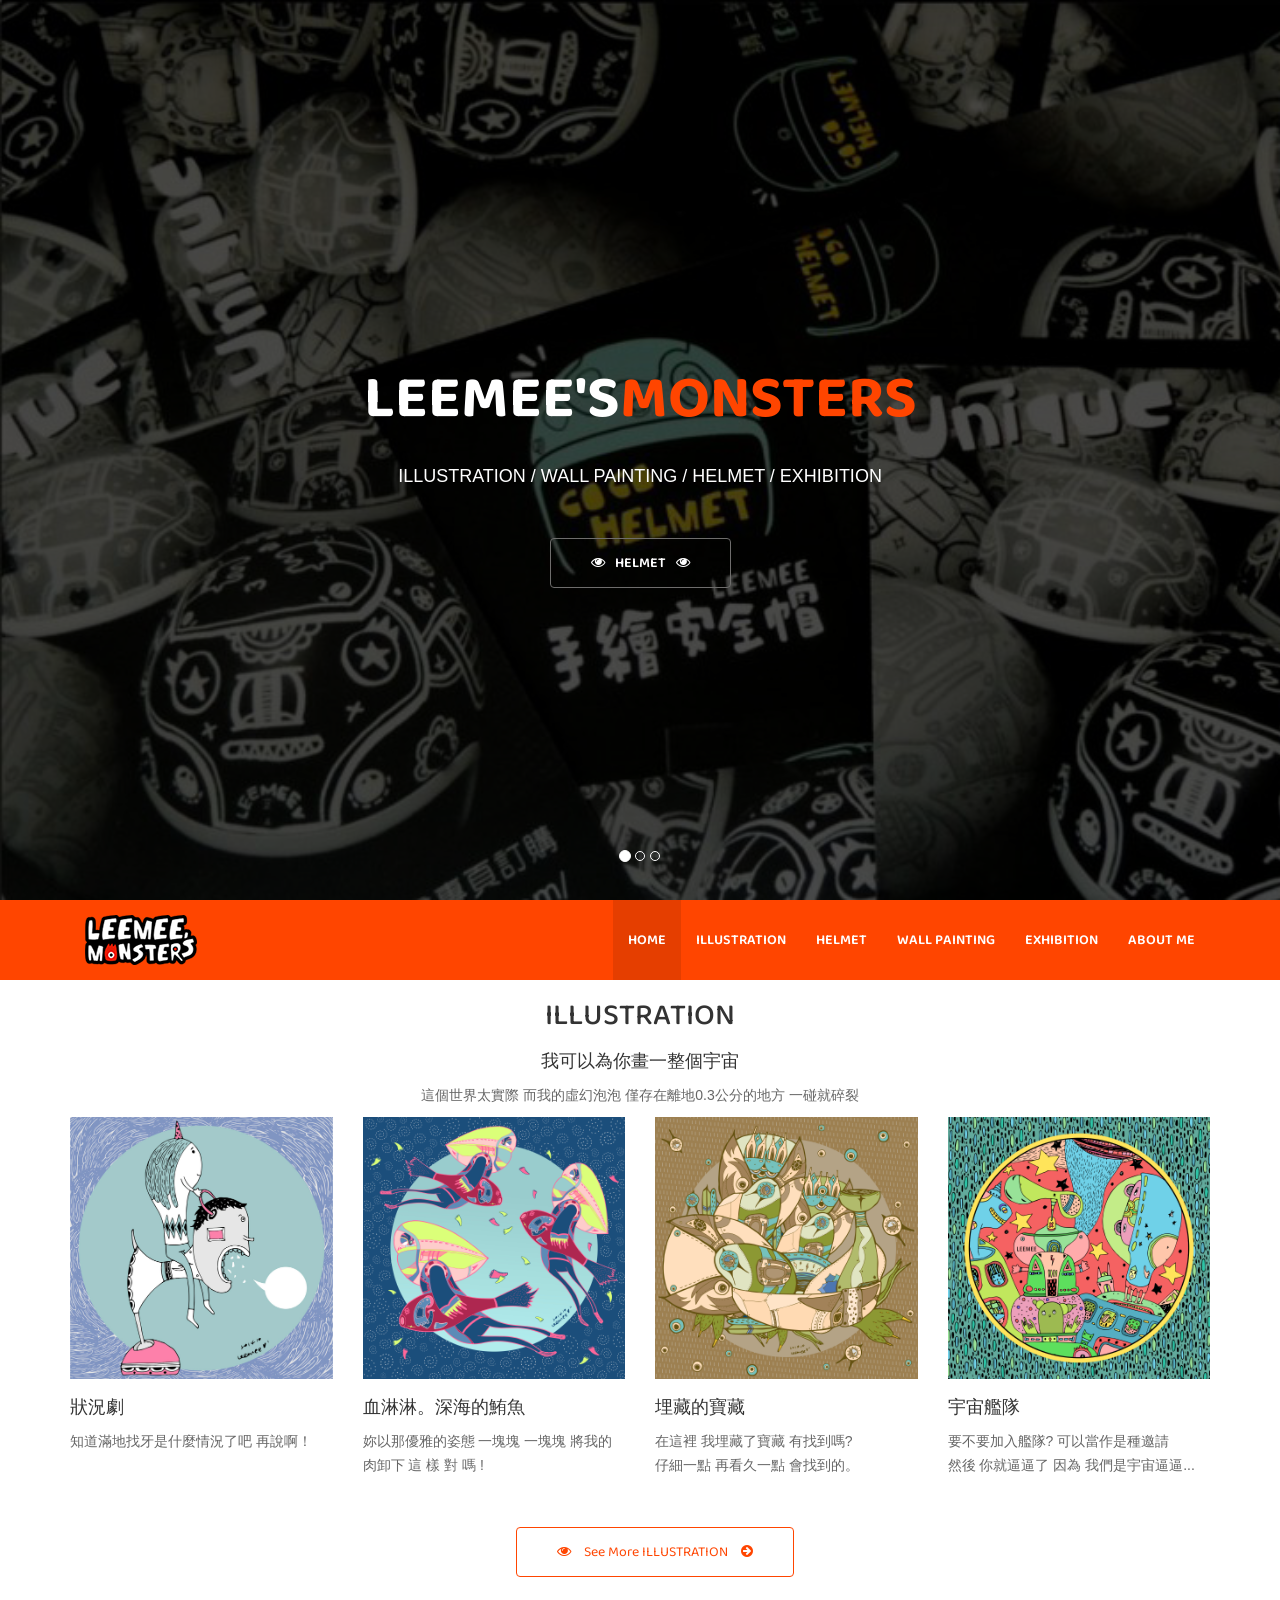
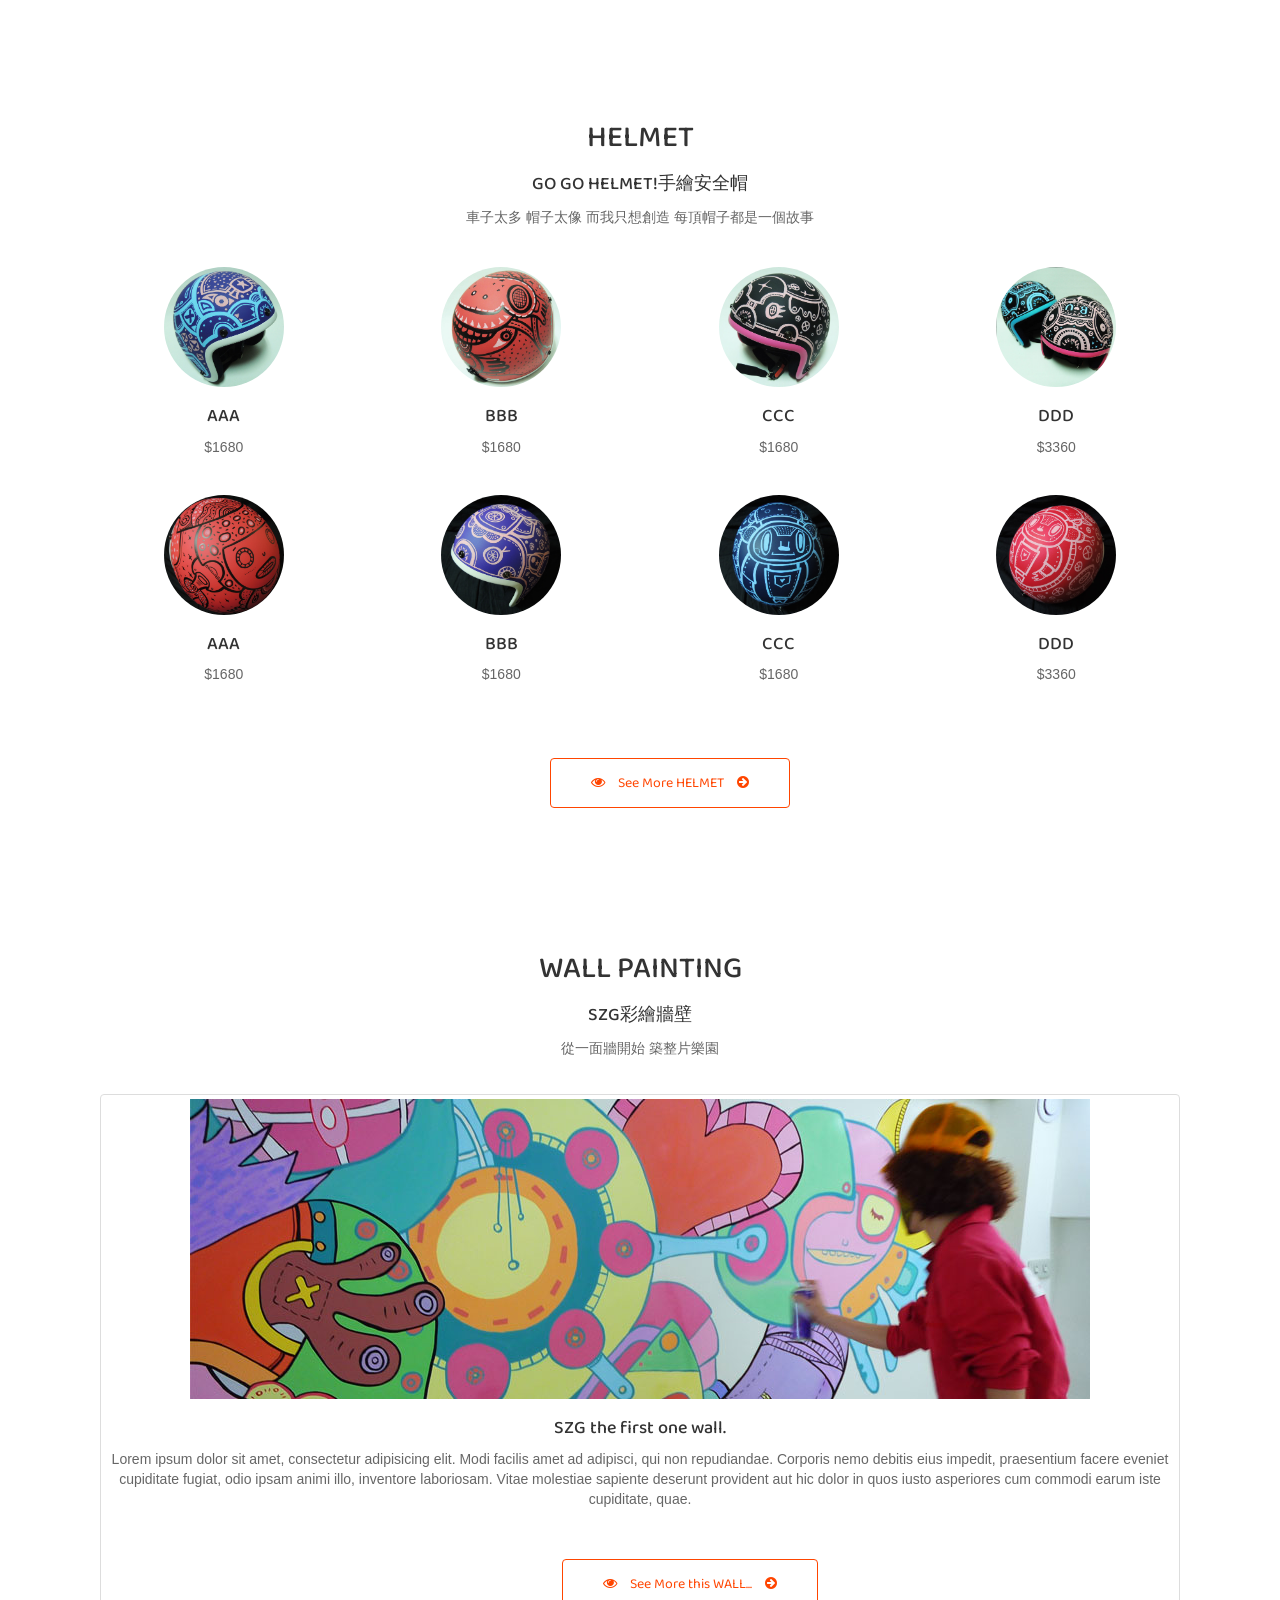
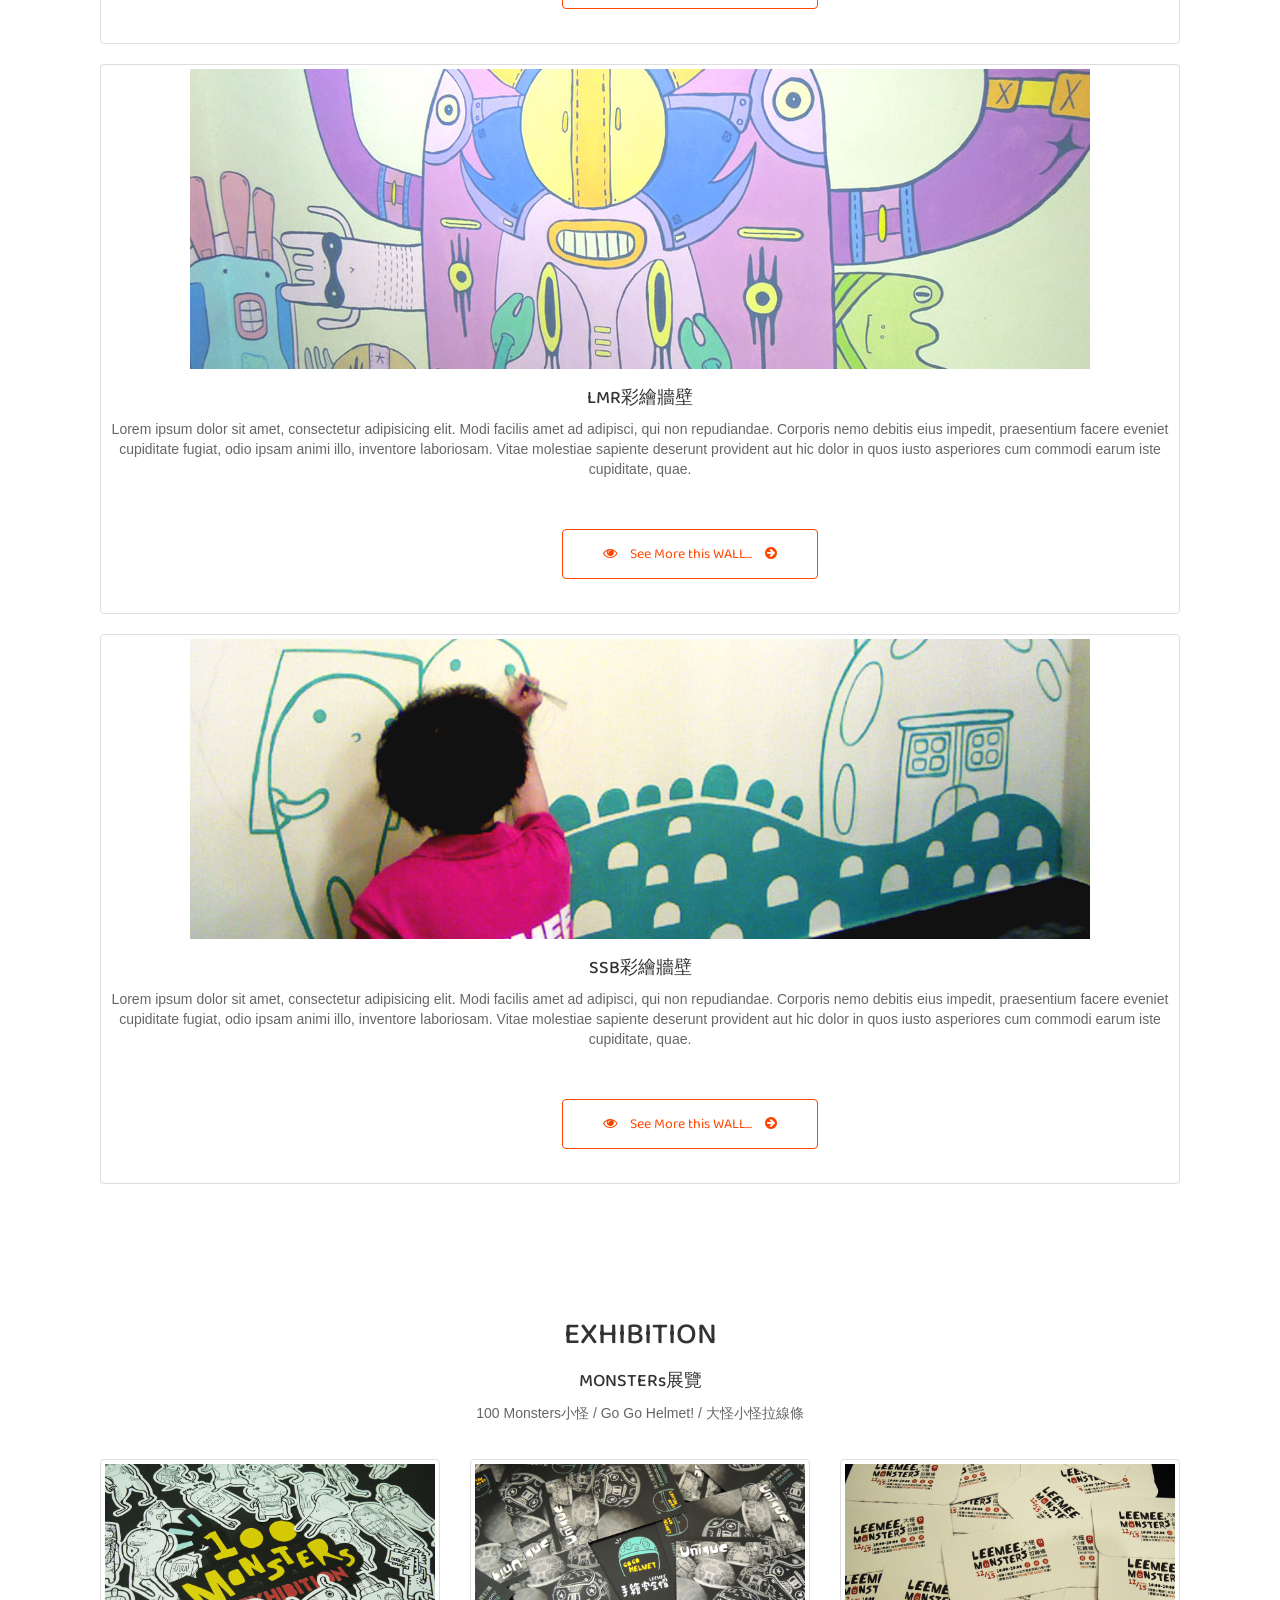
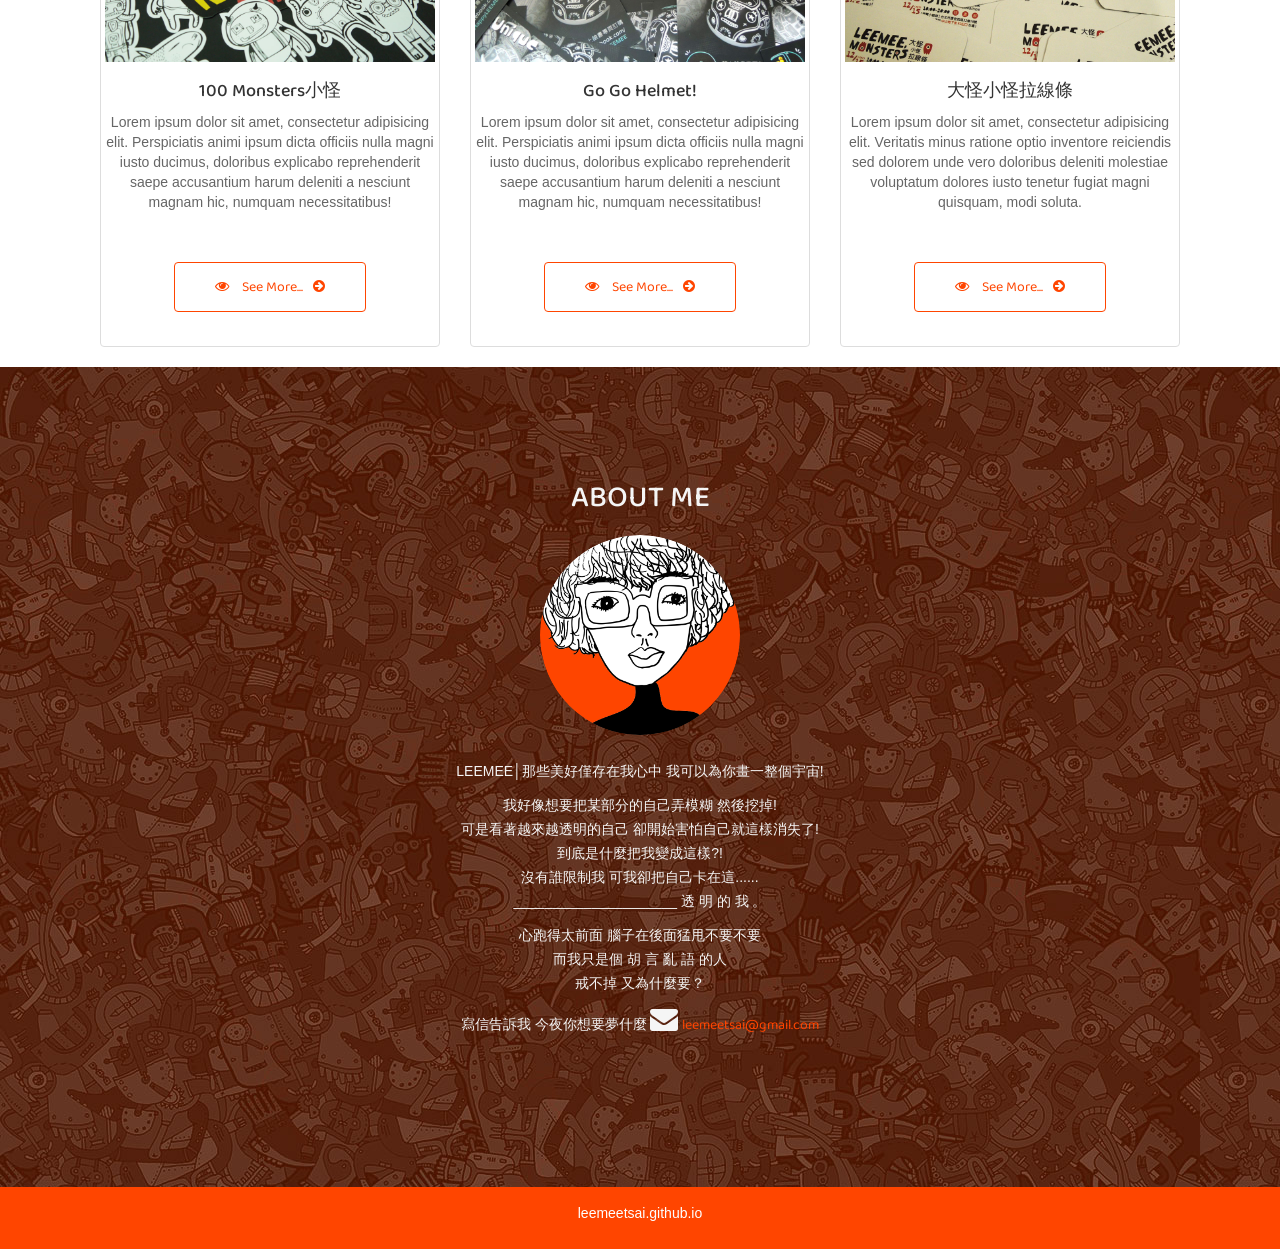
==== index.html @ a8ca0f0b "first commit" ====
<!DOCTYPE html>
<html lang="en">
    <head>
        <meta charset="utf-8">
        <meta name="viewport" content="width=device-width, initial-scale=1.0">
        <meta name="description" content="">
        <meta name="author" content="">
        <title>Hello!This is LEEMEE's MONSTERs!</title>
        <link rel="stylesheet" href="style.css">
        <link href="css/bootstrap.min.css" rel="stylesheet">
        <link href="css/animate.min.css" rel="stylesheet"> 
        <link href="css/font-awesome.min.css" rel="stylesheet">
        <link href="css/lightbox.css" rel="stylesheet">
        <link href="css/main.css" rel="stylesheet">
        <link id="css-preset" href="preset-color.css" rel="stylesheet">
        <link href="css/responsive.css" rel="stylesheet">
        <!--  <link href="https://fonts.googleapis.com/earlyaccess/cwtexyen.css" rel="stylesheet">-->
        <link href="https://fonts.googleapis.com/css?family=Baloo|Baloo+Da|Barrio|Acme" rel="stylesheet"><!--字型-->

        <!--[if lt IE 9]>
<script src="js/html5shiv.js"></script>
<script src="js/respond.min.js"></script>
<![endif]-->

        <link href='http://fonts.googleapis.com/css?family=Open+Sans:300,400,600,700' rel='stylesheet' type='text/css'>
        <link rel="shortcut icon" href="favicon.ico" />
    </head><!--/head-->

    <body>

        <!--.preloader重新載入的小圓跑跑-->
        <div class="preloader"> <i class="fa fa-circle-o-notch fa-spin"></i></div>
        <!--/.preloader-->
        <!--Header-Home-START-->
        <header id="home">
            <div id="home-slider" class="carousel slide carousel-fade" data-ride="carousel">
                <div class="carousel-inner">
                    <div class="item active" style="background-image: url(images/slider/GH-01.jpg)">
                        <div class="caption">
                            <h1 class="animated fadeInLeftBig">LEEMEE's<span>MONSTERs</span></h1>
                            <p class="animated fadeInRightBig">ILLUSTRATION / WALL PAINTING / HELMET / EXHIBITION</p>
                            <a data-scroll class="btn btn-start animated fadeInUpBig" href="#helmet"><i class="fa fa-eye"></i>&ensp; HELMET &ensp;<i class="fa fa-eye"></i></a>
                        </div>
                    </div>
                    <div class="item" style="background-image: url(images/slider/SZG-01.jpg)">
                        <div class="caption">
                            <h1 class="animated fadeInLeftBig">LEEMEE's<span> MONSTERs</span></h1>
                            <p class="animated fadeInRightBig">ILLUSTRATION / WALL PAINTING / HELMET / EXHIBITION</p>
                            <a data-scroll class="btn btn-start animated fadeInUpBig" href="#wall"><i class="fa fa-eye"></i> &ensp; WALL PAINTING &ensp;<i class="fa fa-eye"></i></a>
                        </div>
                    </div>
                    <div class="item" style="background-image: url(images/slider/EXBI-01.jpg)">
                        <div class="caption">
                            <h1 class="animated fadeInLeftBig">LEEMEE's<span>MONSTERs</span></h1>
                            <p class="animated fadeInRightBig">ILLUSTRATION / WALL PAINTING / HELMET / EXHIBITION</p>
                            <a data-scroll class="btn btn-start animated fadeInUpBig" href="#exhi"> <i class="fa fa-eye"></i>&ensp; EXHIBITION &ensp; <i class="fa fa-eye"></i></a>
                        </div>
                    </div>
                </div>
                <a class="left-control" href="#home-slider" data-slide="prev"><i class="fa fa-angle-left"></i></a>
                <a class="right-control" href="#home-slider" data-slide="next"><i class="fa fa-angle-right"></i></a>
                <!--左右切小箭頭 / 下面是往下的箭頭-->
                <!--      <a id="tohash" href="#illu"><i class="fa fa-angle-down"></i></a>-->
                <ol class="carousel-indicators">
                    <li data-target="#home-slider" data-slide-to="0" class="active"></li>
                    <li data-target="#home-slider" data-slide-to="1"></li>
                    <li data-target="#home-slider" data-slide-to="2"></li>
                </ol>

            </div><!--/#home-slider-->
            <!--/#main-nav-START-->
            <div class="main-nav">
                <div class="container">
                    <div class="navbar-header">
                        <button type="button" class="navbar-toggle" data-toggle="collapse" data-target=".navbar-collapse">
                            <span class="sr-only">Toggle navigation</span>  <!--預覽跑的小圓圖-->
                            <span class="icon-bar"></span>
                            <span class="icon-bar"></span>
                            <span class="icon-bar"></span>
                        </button>
                        <a class="navbar-brand" href="index.html">
                            <h1><img class="img-responsive" src="images/LEEMEEsMONSTERs_logo2.png" alt="logo"></h1>
                        </a>                    
                    </div>
                    <div class="collapse navbar-collapse">
                        <ul class="nav navbar-nav navbar-right">                 
                            <li class="scroll active"><a href="#home">Home</a></li>
                            <li class="scroll"><a href="#illu">ILLUSTRATION</a></li>
                            <li class="scroll"><a href="#helmet">HELMET</a></li>
                            <li class="scroll"><a href="#wall">WALL PAINTING</a></li>
                            <li class="scroll"><a href="#exhi">EXHIBITION</a></li>
                            <li class="scroll"><a href="#aboutme">ABOUT ME</a></li>
                        </ul>
                    </div>
                </div>
            </div><!--/#main-nav--END-->
        </header><!--Header-Home-END-->
        <section1 id="illu">
            <div class="container">
                <div>
                    <div class="row">
                        <div class="text-center col-sm-8 col-sm-offset-2">
                            <h2>ILLUSTRATION</h2>
                            <h3>我可以為你畫一整個宇宙</h3>
                            <p>這個世界太實際 而我的虛幻泡泡 僅存在離地0.3公分的地方 一碰就碎裂</p>
                        </div>
                    </div> 
                </div>
                <div class="container-illu"><!--((1))-->
                    <div class="row">
                        <div class="illu-item col-xs-6 col-sm-3 col-md-3">
                            <div class="color-wrap">
                                <img class="img-responsive" src="images/illu/sq-06.jpg" alt="">
                                <div class="overlay">
                                    <div class="color-wrap-inner">
                                        <h3>狀況劇</h3>
                                        <p>知道滿地找牙是什麼情況了吧 再說啊！</p>
                                        <!--                                        <a class="preview" href="images/illu/sq-06.jpg" rel="prettyPhoto"><i class="fa fa-eye"></i> View</a>-->
                                    </div>
                                </div>
                            </div>
                        </div>
                        <!--/.illu-item(1)-->
                        <div class="illu-item col-xs-6 col-sm-3 col-md-3">
                            <div class="color-wrap">
                                <img class="img-responsive" src="images/illu/sq-05.jpg" alt="">
                                <div class="overlay">
                                    <div class="color-wrap-inner">
                                        <h3>血淋淋。深海的鮪魚</h3>
                                        <p>妳以那優雅的姿態 一塊塊 一塊塊 將我的肉卸下 這 樣 對 嗎 !</p>
                                        <!--                                        <a class="preview" href="images/illu/sq-05.jpg" rel="prettyPhoto"><i class="fa fa-eye"></i> View</a>-->
                                    </div>
                                </div>
                            </div>
                        </div>
                        <!--/.illu-item(2)-->
                        <div class="illu-item col-xs-6 col-sm-3 col-md-3">
                            <div class="color-wrap">
                                <img class="img-responsive" src="images/illu/sq-09.png" alt="">
                                <div class="overlay">
                                    <div class="color-wrap-inner">
                                        <h3>埋藏的寶藏</h3>
                                        <p>在這裡 我埋藏了寶藏 有找到嗎?<br>仔細一點 再看久一點 會找到的。
                                        </p>
                                        <!--                                        <a class="preview" href="images/illu/sq-09.png" rel="prettyPhoto"><i class="fa fa-eye"></i> View</a>-->
                                    </div>
                                </div>
                            </div>
                        </div>
                        <!--/.illu-item(3)-->
                        <div class="illu-item col-xs-6 col-sm-3 col-md-3">
                            <div class="color-wrap">
                                <img class="img-responsive" src="images/illu/sq-10.png" alt="">
                                <div class="overlay">
                                    <div class="color-wrap-inner">
                                        <h3>宇宙艦隊</h3>
                                        <p>要不要加入艦隊? 可以當作是種邀請<br> 然後 你就逼逼了 因為 我們是宇宙逼逼...</p>
                                        <!--                                        <a class="preview" href="images/illu/sq-10.png" rel="prettyPhoto"><i class="fa fa-eye"></i> View</a>-->
                                    </div>
                                </div>
                            </div>
                        </div>
                        <!--/.illu-item(4)-->
                    </div>
                </div> <!--((1))-->
                <div class="container text-center">
                    <a data-scroll class="btn btn-ill animated fadeInUpBig" href="illustration.html"><i class="fa fa-eye"></i> &ensp; See More ILLUSTRATION &ensp; <i class="fa fa-arrow-circle-right" aria-hidden="true"></i></a>
                </div>
            </div>
        </section1><!--/illu-->
        <section2 id="helmet">
            <div class="container tittle-padd">
                <div class="container-fluid bg-helmet text-center">
                    <h2> HELMET </h2>
                    <h3>GO GO HELMET!手繪安全帽</h3>
                    <p>車子太多 帽子太像 而我只想創造 每頂帽子都是一個故事</p><br>
                    <div id="row1">
                        <div class="col-xs-6 col-sm-3 col-md-3 wow fadeInUp" data-wow-delay="200ms">
                            <div class="thumbnail"> <img src="images/HELMET/HELMET-H1.jpg" alt="" class="img-circle helmet-img">
                                <h3>AAA</h3><p>$1680</p>
                            </div>
                        </div>
                        <div class="col-xs-6 col-sm-3 col-md-3 wow fadeInUp" data-wow-delay="400ms">
                            <div class="thumbnail"> <img src="images/HELMET/HELMET-H2.jpg" alt="" class="img-circle helmet-img">
                                <h3>BBB</h3><p>$1680</p>
                            </div>
                        </div>
                        <div class="col-xs-6 col-sm-3 col-md-3 wow fadeInUp" data-wow-delay="600ms">
                            <div class="thumbnail"> <img src="images/HELMET/HELMET-H3.jpg" alt="" class="img-circle helmet-img">
                                <h3>CCC</h3><p>$1680</p>
                            </div>
                        </div>
                        <div class="col-xs-6 col-sm-3 col-md-3 wow fadeInUp" wow data-wow-delay="800ms">
                            <div class="thumbnail"> <img src="images/HELMET/HELMET-H4.jpg" alt="" class="img-circle helmet-img">
                                <h3>DDD</h3><p>$3360</p>
                            </div>
                        </div>
                    </div>
                    <div id="row2">
                        <div class="col-xs-6 col-sm-3 col-md-3 wow fadeInUp" data-wow-delay="400ms">
                            <div class="thumbnail"> <img src="images/HELMET/HELMET-A2.jpg" alt="" class="img-circle helmet-img">
                                <h3>AAA</h3><p>$1680</p>
                            </div>
                        </div>
                        <div class="col-xs-6 col-sm-3 col-md-3 wow fadeInUp" data-wow-delay="600ms">
                            <div class="thumbnail"> <img src="images/HELMET/HELMET-D4.jpg" alt="" class="img-circle helmet-img">
                                <h3>BBB</h3><p>$1680</p>
                            </div>
                        </div>
                        <div class="col-xs-6 col-sm-3 col-md-3 wow fadeInUp" data-wow-delay="800ms">
                            <div class="thumbnail"> <img src="images/HELMET/HELMET-F2.jpg" alt="" class="img-circle helmet-img">
                                <h3>CCC</h3><p>$1680</p>
                            </div>
                        </div>
                        <div class="col-xs-6 col-sm-3 col-md-3 wow fadeInUp" wow data-wow-delay="1000ms">
                            <div class="thumbnail"> <img src="images/HELMET/HELMET-G4.jpg" alt="" class="img-circle helmet-img">
                                <h3>DDD</h3><p>$3360</p>
                            </div>
                        </div>
                    </div>
                    <div class="container text-center">
                        <a data-scroll class="btn btn-ill animated fadeInUpBig" href="helmet.html"><i class="fa fa-eye"></i> &ensp; See More HELMET &ensp; <i class="fa fa-arrow-circle-right" aria-hidden="true"></i></a>
                    </div>

                </div>
            </div>
        </section2><!--/helmet-->

        <section3 id="wall"> 
            <div class="container tittle-padd">
                <div class="container-fluid bg-helmet text-center">
                    <h2> WALL PAINTING </h2>
                    <h3>SZG彩繪牆壁</h3>
                    <p>從一面牆開始 築整片樂園</p><br>
                    <div id="row1">
                        <div class="col-xs-12 col-sm-12 col-md-12">
                            <div class="thumbnail"> <img src="images/WALL/WALL_SZG-00.jpg" alt="">
                                <h3>SZG the first one wall.</h3><p>Lorem ipsum dolor sit amet, consectetur adipisicing elit. Modi facilis amet ad adipisci, qui non repudiandae. Corporis nemo debitis eius impedit, praesentium facere eveniet cupiditate fugiat, odio ipsam animi illo, inventore laboriosam. Vitae molestiae sapiente deserunt provident aut hic dolor in quos iusto asperiores cum commodi earum iste cupiditate, quae.</p><div class="container text-center">
                                <a data-scroll class="btn btn-ill animated fadeInUpBig" href="wall_1.html"><i class="fa fa-eye"></i> &ensp; See More this WALL... &ensp; <i class="fa fa-arrow-circle-right" aria-hidden="true"></i></a>
                                </div>
                            </div>
                        </div>
                        <div class="col-xs-12 col-sm-12 col-md-12">
                            <div class="thumbnail"> <img src="images/WALL/WALL_LMR-00.jpg" alt="">
                                <h3>LMR彩繪牆壁</h3><p>Lorem ipsum dolor sit amet, consectetur adipisicing elit. Modi facilis amet ad adipisci, qui non repudiandae. Corporis nemo debitis eius impedit, praesentium facere eveniet cupiditate fugiat, odio ipsam animi illo, inventore laboriosam. Vitae molestiae sapiente deserunt provident aut hic dolor in quos iusto asperiores cum commodi earum iste cupiditate, quae.</p>
                                <div class="container text-center">
                                    <a data-scroll class="btn btn-ill animated fadeInUpBig" href="wall_2.html"><i class="fa fa-eye"></i> &ensp; See More this WALL... &ensp; <i class="fa fa-arrow-circle-right" aria-hidden="true"></i></a>
                                </div>
                            </div>
                        </div>
                        <div class="col-xs-12 col-sm-12 col-md-12">
                            <div class="thumbnail"> <img src="images/WALL/WALL_SSB-00.jpg" alt="">
                                <h3>SSB彩繪牆壁</h3><p>Lorem ipsum dolor sit amet, consectetur adipisicing elit. Modi facilis amet ad adipisci, qui non repudiandae. Corporis nemo debitis eius impedit, praesentium facere eveniet cupiditate fugiat, odio ipsam animi illo, inventore laboriosam. Vitae molestiae sapiente deserunt provident aut hic dolor in quos iusto asperiores cum commodi earum iste cupiditate, quae.</p>
                                <div class="container text-center">
                                    <a data-scroll class="btn btn-ill animated fadeInUpBig" href="wall_3.html"><i class="fa fa-eye"></i> &ensp; See More this WALL... &ensp; <i class="fa fa-arrow-circle-right" aria-hidden="true"></i></a>
                                </div>
                            </div>
                        </div>

                    </div>


                </div>
            </div>
        </section3><!--/wall-->
        <section4 id="exhi">
            <div class="container tittle-padd">
                <div class="container-fluid bg-helmet text-center">
                    <h2>EXHIBITION</h2>
                    <h3>MONSTERs展覽</h3>
                    <p>100 Monsters小怪 / Go Go Helmet! /  大怪小怪拉線條 </p><br>
                    <div id="row1">
                        <div class="col-xs-12 col-sm-4 col-md-4">
                            <div class="thumbnail"> <img src="images/EXBI/EXBI_100M-00.jpg" alt="">
                                <h3>100 Monsters小怪</h3><p>Lorem ipsum dolor sit amet, consectetur adipisicing elit. Perspiciatis animi ipsum dicta officiis nulla magni iusto ducimus, doloribus explicabo reprehenderit saepe accusantium harum deleniti a nesciunt magnam hic, numquam necessitatibus!</p>
                                <a data-scroll class="btn btn-ill animated fadeInUpBig" href="exbi_1.html"><i class="fa fa-eye"></i> &ensp; See More...&ensp; <i class="fa fa-arrow-circle-right" aria-hidden="true"></i></a>
                            </div>
                        </div>
                        <div class="col-xs-12 col-sm-4 col-md-4">
                            <div class="thumbnail"> <img src="images/EXBI/EXBI_HSH-00.jpg" alt="">
                                <h3>Go Go Helmet!</h3><p>Lorem ipsum dolor sit amet, consectetur adipisicing elit. Perspiciatis animi ipsum dicta officiis nulla magni iusto ducimus, doloribus explicabo reprehenderit saepe accusantium harum deleniti a nesciunt magnam hic, numquam necessitatibus!</p>
                                <a data-scroll class="btn btn-ill animated fadeInUpBig" href="exbi_2.html"><i class="fa fa-eye"></i> &ensp; See More...&ensp; <i class="fa fa-arrow-circle-right" aria-hidden="true"></i></a>
                            </div>
                        </div>
                        <div class="col-xs-12 col-sm-4 col-md-4">
                            <div class="thumbnail"> <img src="images/EXBI/EXBI_DSL-00.jpg" alt="">
                                <h3>大怪小怪拉線條</h3><p>Lorem ipsum dolor sit amet, consectetur adipisicing elit. Veritatis minus ratione optio inventore reiciendis sed dolorem unde vero doloribus deleniti molestiae voluptatum dolores iusto tenetur fugiat magni quisquam, modi soluta.</p>
                                <a data-scroll class="btn btn-ill animated fadeInUpBig" href="exbi_3.html"><i class="fa fa-eye"></i> &ensp; See More...&ensp; <i class="fa fa-arrow-circle-right" aria-hidden="true"></i></a>
                            </div>
                        </div>
                    </div>

                </div>
            </div>


        </section4><!--/exhi-->

        <section5 id="aboutme">
            <!--    <div id="google-map" class="wow fadeIn" data-latitude="52.365629" data-longitude="4.871331" data-wow-duration="1000ms" data-wow-delay="400ms"></div>-->
            <div id="about-me" class="parallax">
                <div class="container tittle-padd">
                    <div class="row">
                        <div class="heading text-center col-sm-8 col-sm-offset-2 wow fadeInUp" data-wow-duration="1000ms" data-wow-delay="300ms">
                            <h2>ABOUT ME</h2>
                            <img src="images/LEEMEEme2.png" class="img-responsive img-circle margin" style="display:inline" alt="" width="200" height="200"><br>
                            <br>
                            <p>LEEMEE│那些美好僅存在我心中 我可以為你畫一整個宇宙!</p>
                            <p>我好像想要把某部分的自己弄模糊 然後挖掉!<br>可是看著越來越透明的自己 卻開始害怕自己就這樣消失了!<br>到底是什麼把我變成這樣?!<br>沒有誰限制我 可我卻把自己卡在這......<br>_____________________ 透 明 的 我 。</p>
                            <p>心跑得太前面 腦子在後面猛甩不要不要 <br>而我只是個 胡 言 亂 語 的人<br>戒不掉 又為什麼要？
                            </p>

                            <p> 寫信告訴我 今夜你想要夢什麼 <i class="fa fa-2x fa-envelope" aria-hidden="true"></i> <a href="mailto:leemeetsai@gmail.com">leemeetsai@gmail.com</a></p>
                        </div>
                    </div>
                </div>
            </div>        
        </section5><!--/#aboutme-->
        <footer id="footer">
            <div class="row">
                <div class="container text-center">
                    <p>leemeetsai.github.io</p>


                    <!--
<a href="https://leemeetsai.github.io/"><i class="fa fa-2x fa-home" aria-hidden="true"></i></a>
<a href="mailto:leemeetsai@gmail.com"><i class="fa fa-2x fa-envelope" aria-hidden="true"></i></a>
-->
                </div>
            </div>
        </footer>

        <script type="text/javascript" src="js/jquery.js"></script>
        <script type="text/javascript" src="js/bootstrap.min.js"></script>
        <script type="text/javascript" src="http://maps.google.com/maps/api/js?sensor=true"></script>
        <script type="text/javascript" src="js/jquery.inview.min.js"></script>
        <script type="text/javascript" src="js/wow.min.js"></script>
        <!--  <script type="text/javascript" src="js/mousescroll.js"></script>-->
        <script type="text/javascript" src="js/smoothscroll.js"></script>
        <script type="text/javascript" src="js/jquery.countTo.js"></script>
        <script type="text/javascript" src="js/lightbox.min.js"></script>
        <script type="text/javascript" src="js/main.js"></script>

    </body>
</html>
---- css/main.css ----
* {
    box-sizing: border-box;
    font-family: 'Baloo', cursive;
    font-family: 'Acme', sans-serif;
    font-family: 'Barrio', cursive;
    font-family: 'Baloo Da', cursive;
    font-family: 'cwTeXYen', sans-serif; /*(Chinese: 圓體)*/
    font-family: 'Baloo', 'LiHei Pro', Microsoft JhengHei, '新細明體', sans-serif;
}
/*(Helvetica)*/


body {
/*  font-family: 'LiHei Pro', Microsoft JhengHei, sans-serif;*/
  font-size: 14px;
  line-height: 24px;
  color: #666;
  background-color: #fff;
}

p{
    font-family:  'LiHei Pro', Microsoft JhengHei, '新細明體', sans-serif;
}

h1, h2, h3, h4, h5, h6 {
  color: #333;
  font-family: 'Baloo Da','LiHei Pro', Microsoft JhengHei, sans-serif;
}

h2 {
  font-size: 30px;
  margin-bottom: 20px;
}

h3 {
  font-size: 18px;
}


.btn {
  border: 0;
  border-radius: 0;
}

.navbar-nav li a:hover, 
.navbar-nav li a:focus {
 font-size: 20px;  /* (滑鼠滑過去字放大)*/
  outline:none;
  outline-offset: 0;
  text-decoration:none;  
  color: #333;
  background: transparent; /*(transparent)*/
}

a {
  text-decoration: none;
  -webkit-transition: 300ms;
  -moz-transition: 300ms;
  -o-transition: 300ms;
  transition: 300ms;
}

a:focus, 
a:hover {
  text-decoration: none;
  outline: none
}

section {
  padding: 90px 0;
}

.heading {
  padding-bottom:90px;
}

/*preloader重新載入的小圓跑跑*/
.preloader {
  position: fixed;
  top: 0;
  left: 0;
  right: 0;
  bottom: 0;
  z-index: 999999;
  background: #fff;
}

.preloader > i {
  position: absolute;
  font-size: 36px;
  line-height: 36px;
  top: 50%;
  left: 50%;
  height: 36px;
  width: 36px;
  margin-top: -15px;
  margin-left: -15px;
  display: inline-block;
}

#home-slider {
  overflow: hidden;
  position: relative;
}

#home-slider .caption {
  position: absolute;
  top: 50%;
  margin-top: -104px;
  left: 0;
  right: 0;
  text-align: center;
  text-transform: uppercase;
  z-index: 15;
  font-size: 18px;
  font-weight: 300;
  color: #fff;
}

#home-slider .caption h1 {
  color: #fff;
  font-size: 60px;
  font-weight: 700;
  margin-bottom: 30px;
}

.caption .btn-start {
  color: #fff;
  font-size: 14px;
  font-weight: 600;
  padding:14px 40px;
  border: 1px solid #6e6d6c;
  border-radius: 4px;
  margin-top: 40px;
}

.caption .btn-start:hover {
  color: #fff
}

.btn-ill {
  color: orangered;
  font-size: 14px;
  font-weight: 90%;
  padding:14px 40px;
  border: 1px solid orangered;
  border-radius: 4px;
  margin-top: 40px;
  margin-bottom: 30px;
}


.carousel-fade .carousel-inner .item {
  opacity: 0;
  -webkit-transition-property: opacity;
  transition-property: opacity;
  background-repeat: no-repeat;
  background-size: cover;
  height: 2000px;
}
.sba.item {
  opacity: 0;
  -webkit-transition-property: opacity;
  transition-property: opacity;
  background-repeat: no-repeat;
  background-size: cover;
  height: 500 !important;
}

.carousel-fade .carousel-inner .item:after {
  content: " ";
  position: absolute;
  top: 0;
  bottom: 0;
  left: 0;
  right: 0;
  background: rgba(0,0,0,.7);
}

.carousel-fade .carousel-inner .active {
  opacity: 1;
}
.carousel-fade .carousel-inner .active.left,
.carousel-fade .carousel-inner .active.right {
  left: 0;
  opacity: 0;
  z-index: 1;
}
.carousel-fade .carousel-inner .next.left,
.carousel-fade .carousel-inner .prev.right {
  opacity: 1;
}
.carousel-fade .carousel-control {
  z-index: 2;
}

.left-control, .right-control {
  position: absolute;
  top: 50%;
  height: 51px;
  width: 51px;
  line-height: 48px;
  border-radius: 50%;
  border:1px solid #fff;  
  z-index: 20;
  font-size: 24px;
  color: #fff;
  text-align: center;
  -webkit-transition: all 0.5s ease;
  -moz-transition: all 0.5s ease;
  -ms-transition: all 0.5s ease;
  -o-transition: all 0.5s ease;
  transition: all 0.5s ease;
}

.left-control {
  left: -51px
} 

.right-control {
  right: -51px;
}

.left-control:hover, 
.right-control:hover {
  color: #fff;
}

#home-slider:hover .left-control {
  left:30px
} 

#home-slider:hover .right-control {
  right:30px
}
/*angle-down是往下的小箭頭*/
/*
#home-slider .fa-angle-down {
  position: absolute;
  left: 50%;
  bottom: 50px;
  color: #fff;
  display: inline-block;
  width: 24px;
  margin-left: -12px;
  font-size: 24px;
  line-height: 24px;
  z-index: 999;
  -webkit-animation: bounce 3000ms infinite;
  animation: bounce 3000ms infinite;
}
*/

.navbar-right li a {
  color: #fff;
  text-transform: uppercase;
  font-size: 14px;
  font-weight: 600;
  padding-top: 30px;
  padding-bottom: 30px;
}

.navbar-right li.active a {
  background-color: rgba(0,0,0,0.1);
}

.navbar-brand h1 {
    margin: auto;
/*  margin-top: 5px;*/
}

/*(our-services)整段只是暫時 移除之後可移除*/
.service-icon {
  border-radius: 4px;
  color: #fff;
  display: inline-block;
  font-size: 36px;
  height: 90px;
  line-height: 90px;
  width: 90px;  
  -webkit-transition: background-color 0.2s ease;
  transition: background-color 0.2s ease;
}

.our-services .col-sm-4:hover .service-icon {
  background-color: #333;
}

.our-services .col-sm-4 {
  border-right:1px solid #f2f2f2;
  border-bottom:1px solid #f2f2f2;
  padding-bottom: 50px;
}

.our-services .col-sm-4:nth-child(4), 
.our-services .col-sm-4:nth-child(5), 
.our-services .col-sm-4:nth-child(6) {
  border-bottom:0;
  padding-top: 60px;
}

.our-services .col-sm-4:nth-child(3), 
.our-services .col-sm-4:nth-child(6) {
  border-right:0;
}

.service-info h3 {
  margin-top: 35px;
}



#contact {
  padding-top: 45px;
  padding-bottom: 0;
}

.btn-ill a {
  color: #fff
  background-color: orangered;
}

#about-me {
  background-image:url(../images/bg-aboutme3.jpg);
  padding-bottom: 50px ; 
    color: whitesmoke;
/*    opacity: 1; (透明度)*/

}

#about-me h2 {
  color: whitesmoke;
}

.tittle-padd{
  padding-top: 95px;
}

/*
.center{
    margin: 0px auto;
}
*/

#helmet .thumbnail {
	background: transparent;
	border: 0;
}
#helmet .thumbnail .caption {
	padding: 4px;
	color: orangered;
}
#helmet .item {
	padding: 0;
	margin: 10px;
	text-align: center;
}
img.img-circle.helmet-img {
	width: 120px;
	height: 120px;
/*	border: 2px solid black;*/
	transition: all 0.5s;
}
#helmet .caption{
    padding: 0;
	margin: 0px;
}

#footer {
  text-align: center;
  color:#fff;
  padding:14px;
}
#footer p{
    font-family:  Verdana, Helvetica, Sans-Serif !important;
}
#footer a {
  color: beige;
}
#footer li {
    display:inline;
}
---- preset-color.css ----
a,
#home-slider .caption h1 span, 
#twitter-carousel .item span, 
#footer .footer-bottom, 
#single-portfolio .close-folio-item:hover, 
.single-table.featured .btn.btn-primary, 
.contact-info ul li a:hover, 
#footer .footer-bottom a  {
  color: orangered;
}

.btn.btn-primary:hover,
.btn-submit:hover {
  background-color: orangered
}

a:hover, a:focus {
	color: orangered;
}

.main-nav, 
.service-icon, 
.progress-bar.progress-bar-primary, 
.single-table.featured, 
.btn.btn-primary, 
.twitter-icon .fa-twitter, 
.twitter-left-control:hover, .twitter-right-control:hover, 
.post-icon, 
.entry-header .date:after, 
.btn-loadmore:hover, 
.btn-submit,
#footer, 
.caption .btn-start:hover, 
.left-control:hover, 
.right-control:hover, 
.folio-overview a:hover {
  background-color:orangered;
}

.twitter-left-control:hover, 
.twitter-right-control:hover, 
.btn-loadmore:hover  {
	border: 1px solid orangered;
}

.caption .btn-start:hover, 
.left-control:hover, 
.right-control:hover {
	border-color: orangered;
}

.twitter-icon .fa-twitter:after {
	border-color: orangered transparent transparent;
}
---- css/responsive.css ----
/* lg */ 
@media (min-width: 1200px) {

}

/* md */
@media (min-width: 992px) and (max-width: 1199px) {

}

/* sm */
@media (min-width: 768px) and (max-width: 991px) {
 	.navbar-right li a {
		font-size: 12px;
		padding-right: 10px;
	}
	.social-icons ul li {
		margin-bottom: 10px;
	}
	.price {
		font-size: 16px;
		height: 110px;
		line-height: 30px;
		width: 100%;
	}
	.price span {
		font-size: 40px;
		margin-top: 27px;
	}
	.btn-signup {
		padding: 10px 20px;
	}
}

/* xs */
@media (max-width: 767px) {
	body {
		font-size: 14px;
	}
	#home-slider .caption h1 {
		font-size: 40px;
	}
	#home-slider .caption {
		font-size: 15px;
		padding: 0 30px;
	}
	.left-control, .right-control {
		font-size: 20px;
		height: 30px;
		line-height: 25px;
		width: 30px;
	}
	#home-slider:hover .right-control {
		right: 15px;
	}
	#home-slider:hover .left-control {
		left: 15px;
	}
	.caption .btn-start {
		font-size: 12px;
		padding: 10px 30px;
	}
	.navbar-brand {
		padding: 0 15px 15px;
	}
	.navbar-toggle {
	  border:1px solid #fff;
	}

	.navbar-toggle .icon-bar {
	  background-color: #fff;
	}
	.navbar-right li a {
		font-size: 13px;
		padding-bottom: 8px;
		padding-top: 10px;
	}

	/*services*/
	section {
		padding: 45px 0;
	}
	.heading {
		font-size: 14px;
		padding-bottom: 45px;
	}
	.heading h2 {
		font-size: 26px;
	}
	.service-info h3 {
		font-size: 20px;
	}
	.our-services .col-sm-4 {
		margin-bottom: 32px;
		padding-bottom: 20px;
	}
	.our-services .col-sm-4:nth-child(4), 
	.our-services .col-sm-4:nth-child(5), 
	.our-services .col-sm-4:nth-child(6) {
		padding-top: 0;
	}
	.service-icon {
		font-size: 30px;
		height: 65px;
		line-height: 62px;
		width: 65px;
	}
	.our-services .col-sm-4:hover .service-icon:before {
		height: 90px;
		width: 90px;
	}
	.about-info {
		text-align: center;
		margin-bottom: 50px;
	}
	.team-member {
		margin-bottom: 50px;
	}
	.team-members .col-sm-3, 
	.pricing-table .col-sm-3, 
	#portfolio .col-sm-3, 
	.blog-posts .col-sm-4  {
		width: 50%;
		float: left;
	}
	.social-icons ul li a {
		font-size: 14px;
		height: 30px;
		line-height: 30px;
		width: 30px;
	}	
	.count .col-xs-6 {
		margin-bottom: 35px;
	}
	#features {
		min-height: 330px;
	}
	#features i {
		font-size: 35px;
	}
	#features h3 {
		font-size: 25px;
	}
	.price span {
		font-size: 50px;
		margin-top: 25px;
	}
	.price {
		font-size: 18px;
		height: 110px;
		line-height: 35px;
		width: 130px;
	}
	.single-table ul {
		margin-top: 22px;
	}
	.single-table ul li {
		font-size: 14px;
		margin-top: 15px;
	}
	.btn-signup {
		font-size: 12px;
		margin-top: 25px;
		padding: 10px 35px;
	}
	.single-table{
		margin-bottom: 40px;
		padding: 20px;
	}
	#twitter {
		padding-bottom: 75px;
	}
	.twitter-left-control, 
	.twitter-right-control {
		top: inherit;
		bottom: 30px;
		height: 25px;
		width: 25px;
		line-height: 23px;
		font-size: 14px;
	}
	.twitter-left-control {
		left: 40%
	} 
	.twitter-right-control {
		right: 40%
	}
	#blog {
		overflow: hidden;
	}
	.entry-header h2 {
		line-height: 20px;
	}
	.blog-posts .col-sm-4 {
		margin-bottom: 35px;
	}
	.load-more {
		margin-top: 35px;
	}
	.btn-loadmore {
		font-size: 12px;
		padding: 15px 75px;
	}
	#contact-us .heading {
		padding-top: 35px;
	}
	.contact-info {
		padding-left: 0;
	}
	#footer .footer-bottom {
		text-align: center;
	}
	.footer-bottom p.pull-right {
		float: none !important;
	}
}

/* XS Portrait */
@media (max-width: 479px) {
  
	.team-members .col-sm-3, 
	.pricing-table .col-sm-3, 
	#portfolio .col-sm-3, 
	.blog-posts .col-sm-4 {
		width:100%;
		float: none;
	}
}
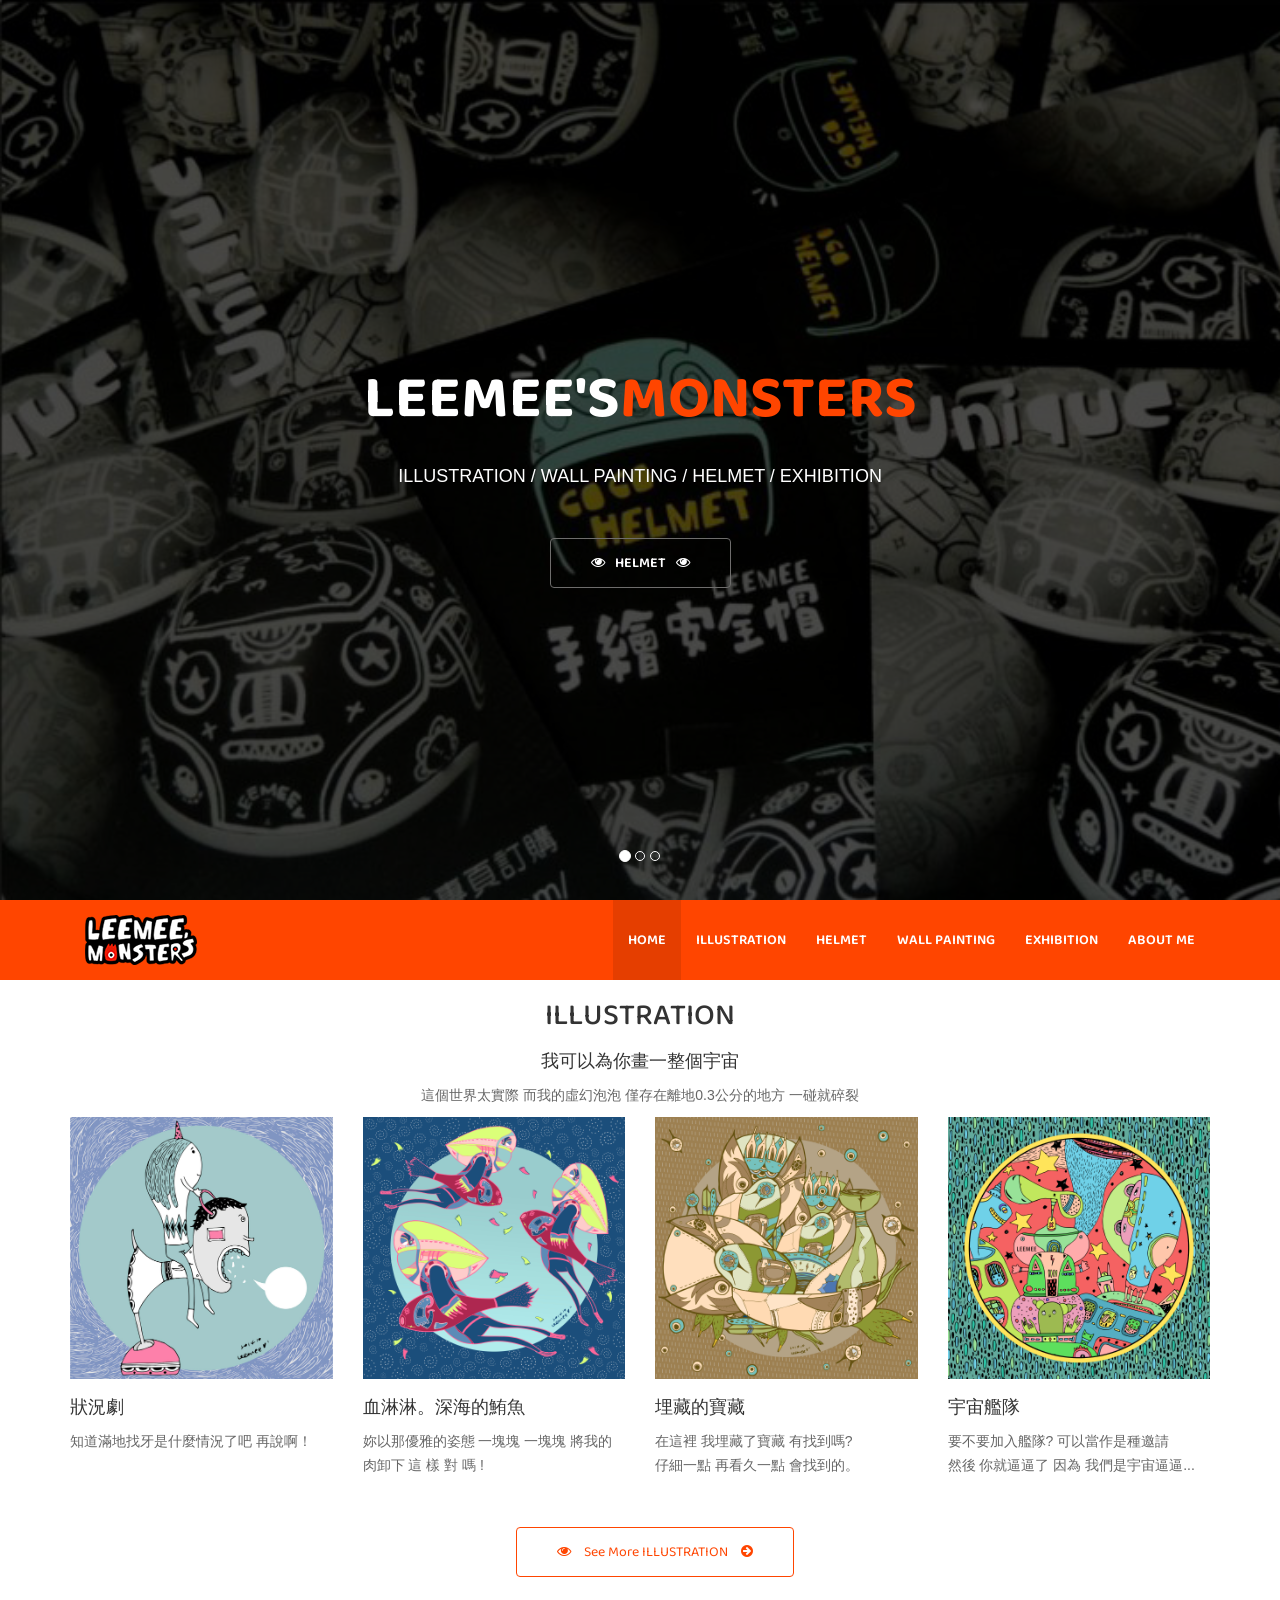
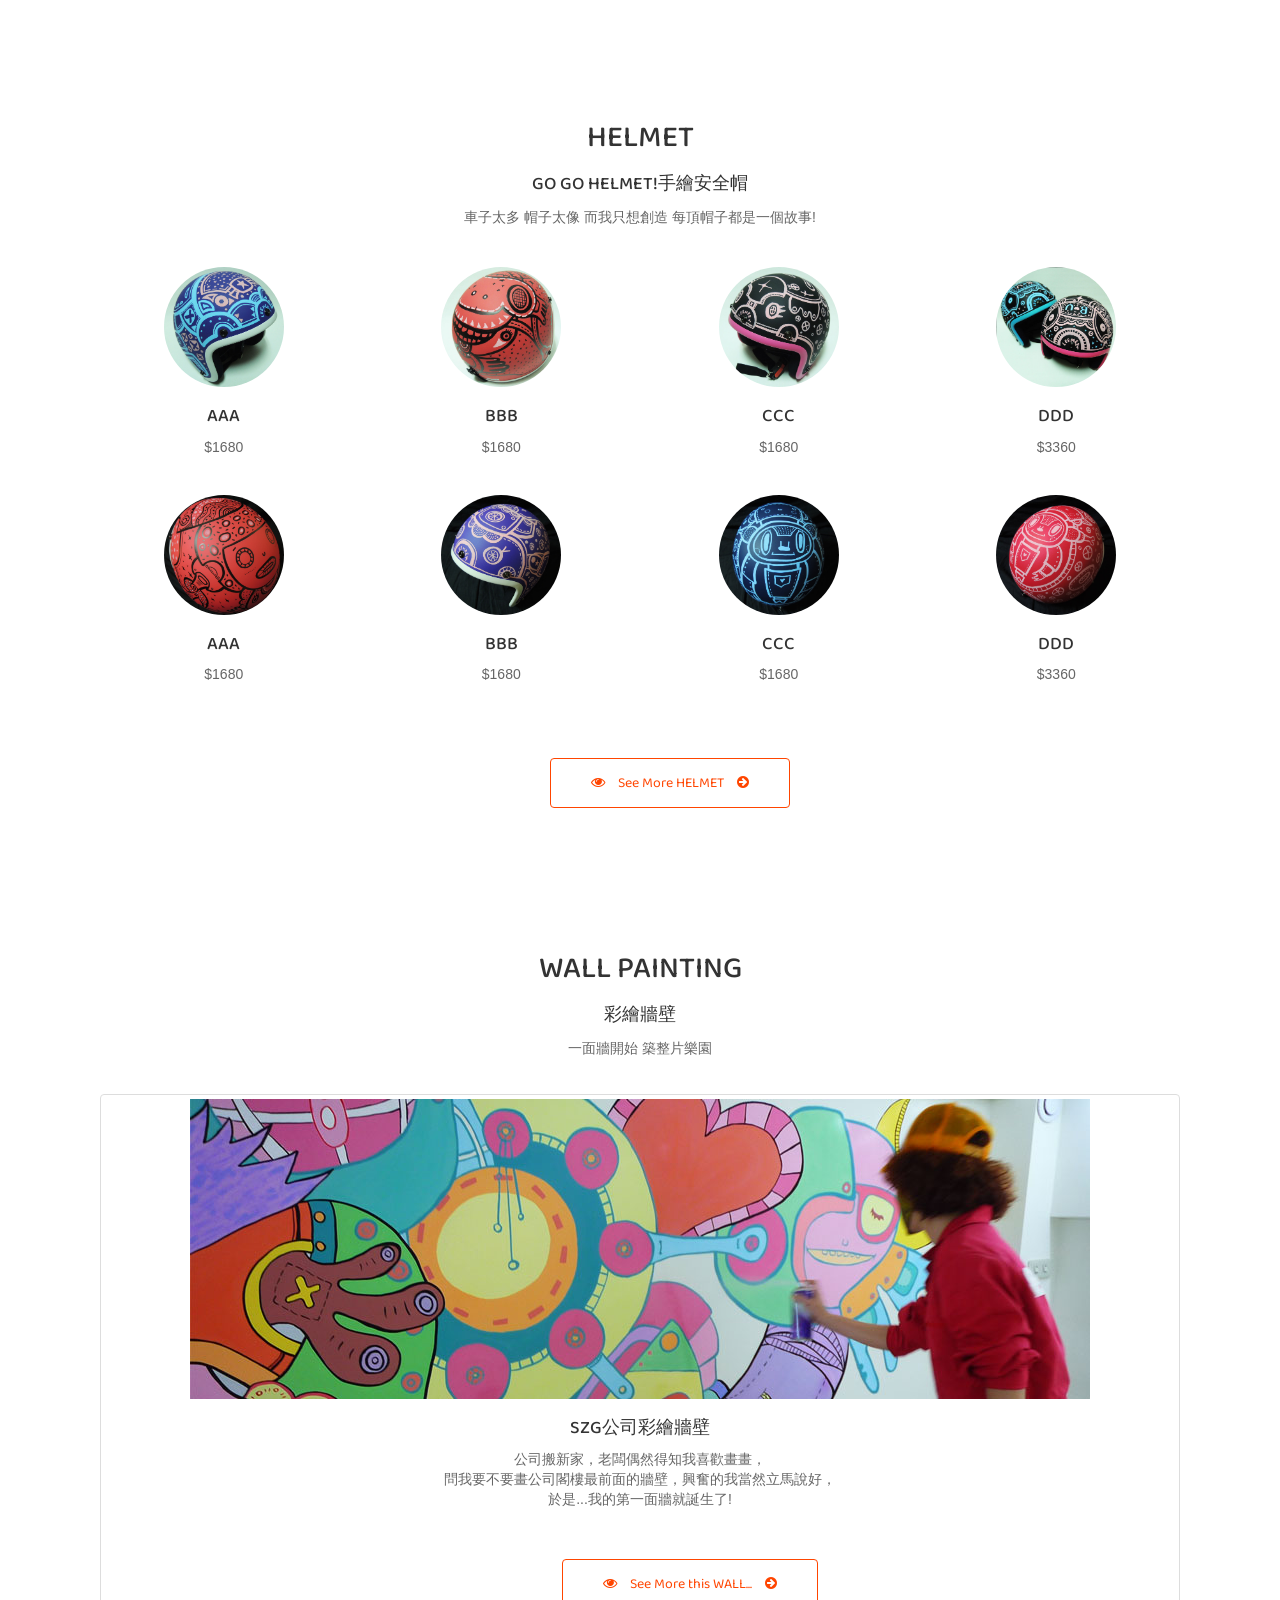
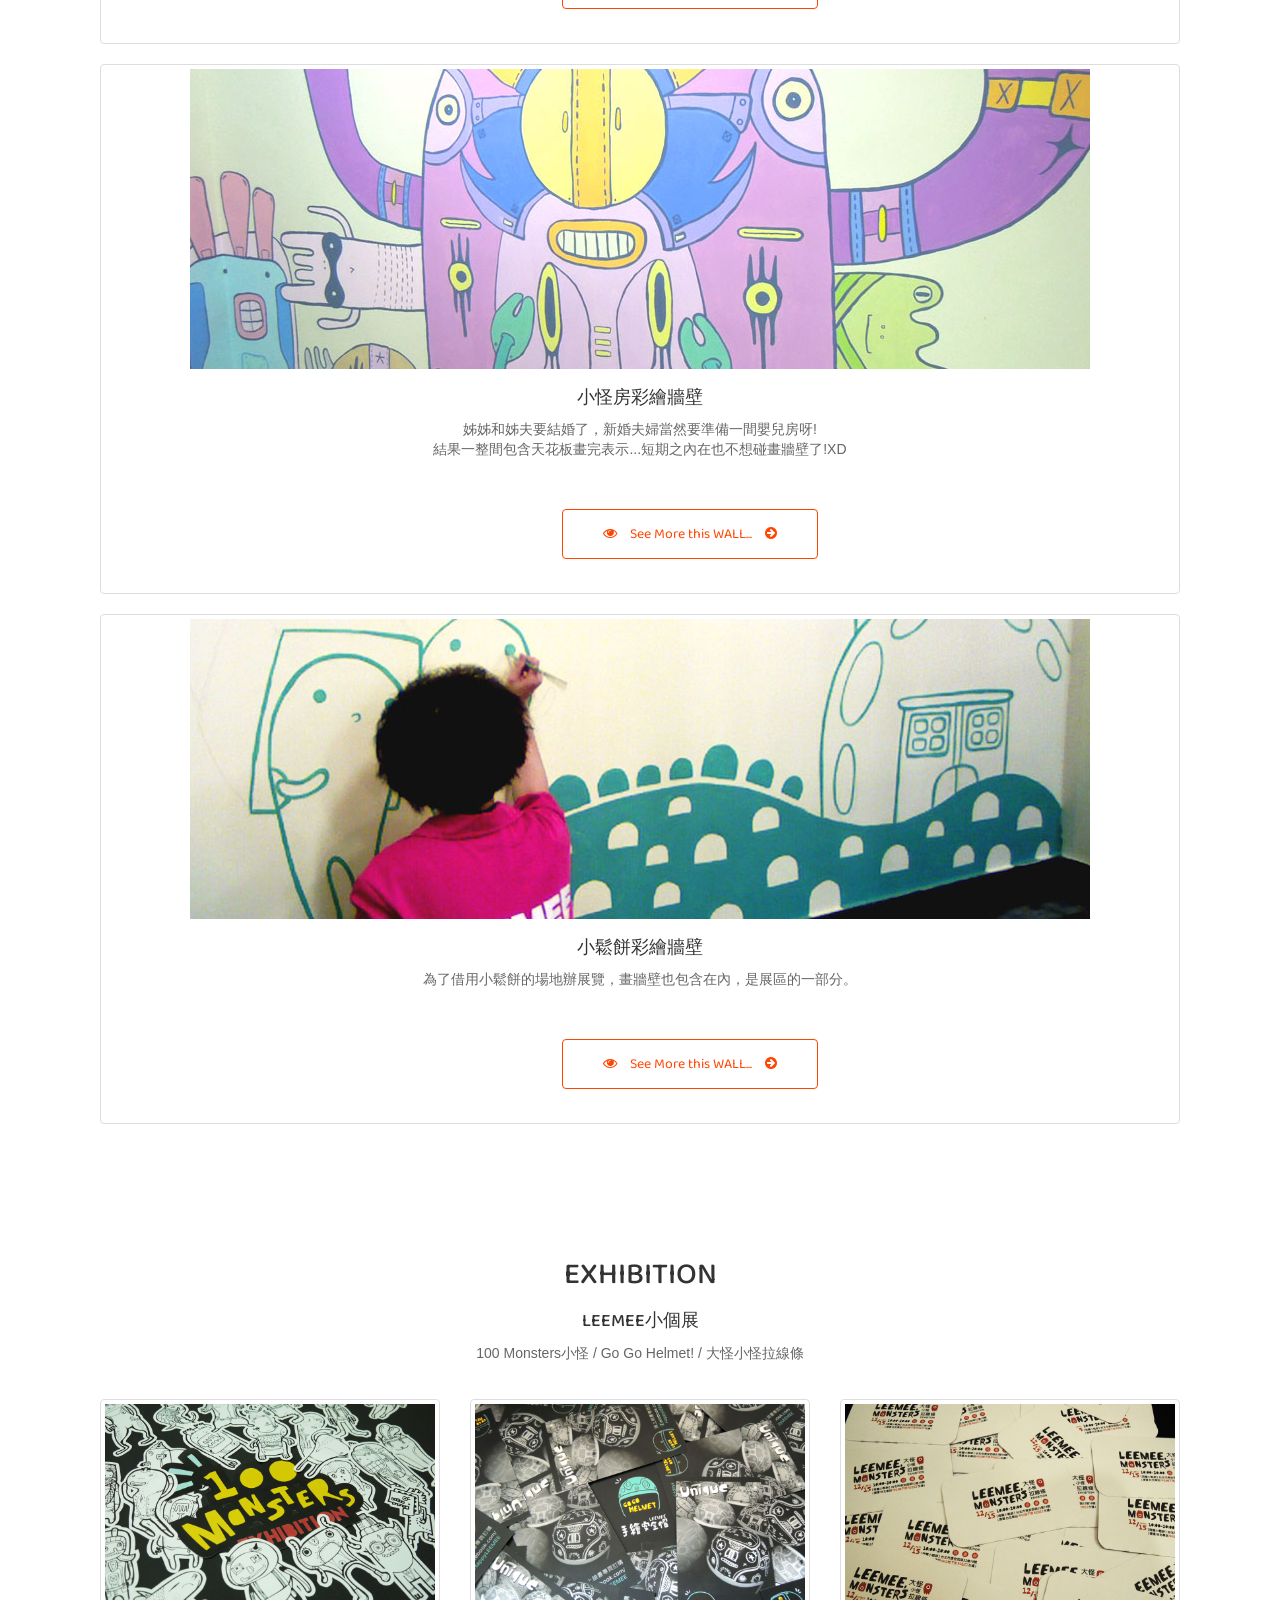
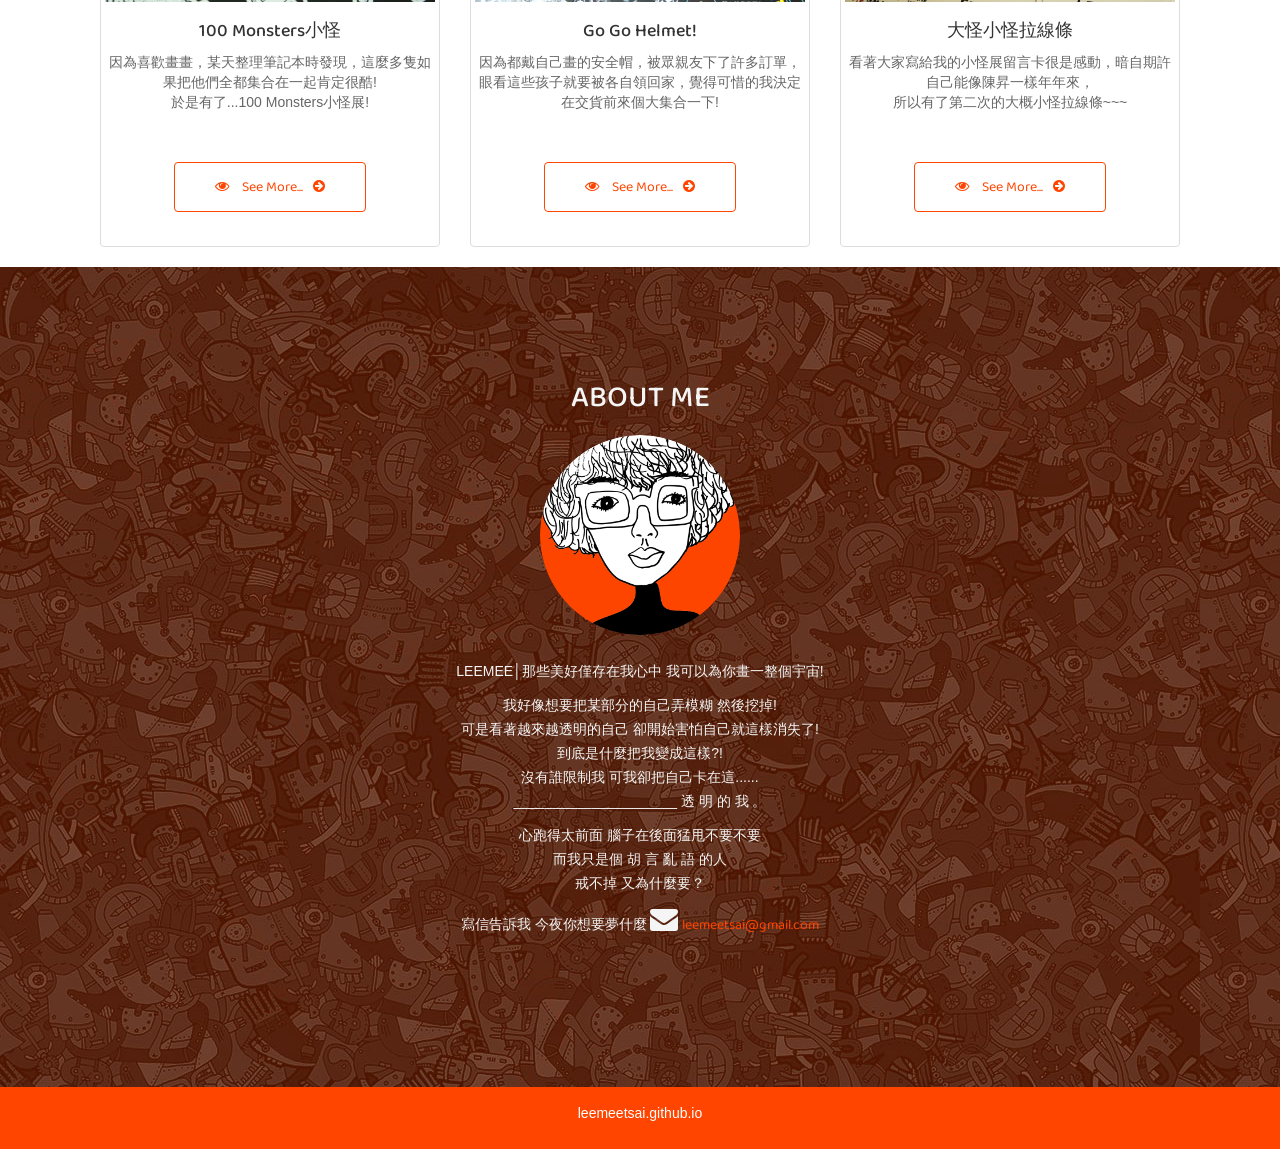
==== commit bc7db6aa: "中文" ====
--- a/index.html
+++ b/index.html
@@ -1,21 +1,23 @@
 <!DOCTYPE html>
 <html lang="en">
+
     <head>
         <meta charset="utf-8">
         <meta name="viewport" content="width=device-width, initial-scale=1.0">
         <meta name="description" content="">
         <meta name="author" content="">
-        <title>Hello!This is LEEMEE's MONSTERs!</title>
+        <title>LEEMEE's MONSTERs!</title>
         <link rel="stylesheet" href="style.css">
         <link href="css/bootstrap.min.css" rel="stylesheet">
-        <link href="css/animate.min.css" rel="stylesheet"> 
+        <link href="css/animate.min.css" rel="stylesheet">
         <link href="css/font-awesome.min.css" rel="stylesheet">
         <link href="css/lightbox.css" rel="stylesheet">
         <link href="css/main.css" rel="stylesheet">
         <link id="css-preset" href="preset-color.css" rel="stylesheet">
         <link href="css/responsive.css" rel="stylesheet">
         <!--  <link href="https://fonts.googleapis.com/earlyaccess/cwtexyen.css" rel="stylesheet">-->
-        <link href="https://fonts.googleapis.com/css?family=Baloo|Baloo+Da|Barrio|Acme" rel="stylesheet"><!--字型-->
+        <link href="https://fonts.googleapis.com/css?family=Baloo|Baloo+Da|Barrio|Acme" rel="stylesheet">
+        <!--字型-->
 
         <!--[if lt IE 9]>
 <script src="js/html5shiv.js"></script>
@@ -24,7 +26,16 @@
 
         <link href='http://fonts.googleapis.com/css?family=Open+Sans:300,400,600,700' rel='stylesheet' type='text/css'>
         <link rel="shortcut icon" href="favicon.ico" />
-    </head><!--/head-->
+        <!--臉書分享顯示-->
+        <meta property="og:title" content="LEEMEE's MONSTERs!" />
+        <meta property="og:type" content="portfolio" />
+        <meta property="og:url" content="https://leemeetsai.github.io/" />
+        <meta property="og:image" content="https://leemeetsai.github.io/images/FB-OG.jpg" />
+        <meta property="og:image" content="https://leemeetsai.github.io/images/FB-OG2.jpg" />
+        <meta property="og:description" content="LEEMEE│那些美好僅存在我心中 我可以為你畫一整個宇宙!" />
+
+    </head>
+    <!--/head-->
 
     <body>
 
@@ -49,7 +60,7 @@
                             <a data-scroll class="btn btn-start animated fadeInUpBig" href="#wall"><i class="fa fa-eye"></i> &ensp; WALL PAINTING &ensp;<i class="fa fa-eye"></i></a>
                         </div>
                     </div>
-                    <div class="item" style="background-image: url(images/slider/EXBI-01.jpg)">
+                    <div class="item" style="background-image: url(images/slider/EXBI-00.jpg)">
                         <div class="caption">
                             <h1 class="animated fadeInLeftBig">LEEMEE's<span>MONSTERs</span></h1>
                             <p class="animated fadeInRightBig">ILLUSTRATION / WALL PAINTING / HELMET / EXHIBITION</p>
@@ -67,7 +78,8 @@
                     <li data-target="#home-slider" data-slide-to="2"></li>
                 </ol>
 
-            </div><!--/#home-slider-->
+            </div>
+            <!--/#home-slider-->
             <!--/#main-nav-START-->
             <div class="main-nav">
                 <div class="container">
@@ -80,10 +92,10 @@
                         </button>
                         <a class="navbar-brand" href="index.html">
                             <h1><img class="img-responsive" src="images/LEEMEEsMONSTERs_logo2.png" alt="logo"></h1>
-                        </a>                    
+                        </a>
                     </div>
                     <div class="collapse navbar-collapse">
-                        <ul class="nav navbar-nav navbar-right">                 
+                        <ul class="nav navbar-nav navbar-right">
                             <li class="scroll active"><a href="#home">Home</a></li>
                             <li class="scroll"><a href="#illu">ILLUSTRATION</a></li>
                             <li class="scroll"><a href="#helmet">HELMET</a></li>
@@ -93,20 +105,23 @@
                         </ul>
                     </div>
                 </div>
-            </div><!--/#main-nav--END-->
-        </header><!--Header-Home-END-->
+            </div>
+            <!--/#main-nav-END-->
+        </header>
+        <!--Header-Home-END-->
         <section1 id="illu">
             <div class="container">
                 <div>
                     <div class="row">
-                        <div class="text-center col-sm-8 col-sm-offset-2">
+                        <div class="text-center col-sm-12 col-sm-12">
                             <h2>ILLUSTRATION</h2>
                             <h3>我可以為你畫一整個宇宙</h3>
                             <p>這個世界太實際 而我的虛幻泡泡 僅存在離地0.3公分的地方 一碰就碎裂</p>
                         </div>
-                    </div> 
-                </div>
-                <div class="container-illu"><!--((1))-->
+                    </div>
+                </div>
+                <div class="container-illu">
+                    <!--((1))-->
                     <div class="row">
                         <div class="illu-item col-xs-6 col-sm-3 col-md-3">
                             <div class="color-wrap">
@@ -162,59 +177,69 @@
                         </div>
                         <!--/.illu-item(4)-->
                     </div>
-                </div> <!--((1))-->
+                </div>
+                <!--((1))-->
                 <div class="container text-center">
                     <a data-scroll class="btn btn-ill animated fadeInUpBig" href="illustration.html"><i class="fa fa-eye"></i> &ensp; See More ILLUSTRATION &ensp; <i class="fa fa-arrow-circle-right" aria-hidden="true"></i></a>
                 </div>
             </div>
-        </section1><!--/illu-->
+        </section1>
+        <!--/illu-->
         <section2 id="helmet">
             <div class="container tittle-padd">
                 <div class="container-fluid bg-helmet text-center">
                     <h2> HELMET </h2>
                     <h3>GO GO HELMET!手繪安全帽</h3>
-                    <p>車子太多 帽子太像 而我只想創造 每頂帽子都是一個故事</p><br>
+                    <p>車子太多 帽子太像 而我只想創造 每頂帽子都是一個故事!</p><br>
                     <div id="row1">
                         <div class="col-xs-6 col-sm-3 col-md-3 wow fadeInUp" data-wow-delay="200ms">
                             <div class="thumbnail"> <img src="images/HELMET/HELMET-H1.jpg" alt="" class="img-circle helmet-img">
-                                <h3>AAA</h3><p>$1680</p>
+                                <h3>AAA</h3>
+                                <p>$1680</p>
                             </div>
                         </div>
                         <div class="col-xs-6 col-sm-3 col-md-3 wow fadeInUp" data-wow-delay="400ms">
                             <div class="thumbnail"> <img src="images/HELMET/HELMET-H2.jpg" alt="" class="img-circle helmet-img">
-                                <h3>BBB</h3><p>$1680</p>
+                                <h3>BBB</h3>
+                                <p>$1680</p>
                             </div>
                         </div>
                         <div class="col-xs-6 col-sm-3 col-md-3 wow fadeInUp" data-wow-delay="600ms">
                             <div class="thumbnail"> <img src="images/HELMET/HELMET-H3.jpg" alt="" class="img-circle helmet-img">
-                                <h3>CCC</h3><p>$1680</p>
+                                <h3>CCC</h3>
+                                <p>$1680</p>
                             </div>
                         </div>
                         <div class="col-xs-6 col-sm-3 col-md-3 wow fadeInUp" wow data-wow-delay="800ms">
                             <div class="thumbnail"> <img src="images/HELMET/HELMET-H4.jpg" alt="" class="img-circle helmet-img">
-                                <h3>DDD</h3><p>$3360</p>
+                                <h3>DDD</h3>
+                                <p>$3360</p>
                             </div>
                         </div>
                     </div>
                     <div id="row2">
                         <div class="col-xs-6 col-sm-3 col-md-3 wow fadeInUp" data-wow-delay="400ms">
                             <div class="thumbnail"> <img src="images/HELMET/HELMET-A2.jpg" alt="" class="img-circle helmet-img">
-                                <h3>AAA</h3><p>$1680</p>
+                                <h3>AAA</h3>
+                                <p>$1680</p>
                             </div>
                         </div>
                         <div class="col-xs-6 col-sm-3 col-md-3 wow fadeInUp" data-wow-delay="600ms">
                             <div class="thumbnail"> <img src="images/HELMET/HELMET-D4.jpg" alt="" class="img-circle helmet-img">
-                                <h3>BBB</h3><p>$1680</p>
+                                <h3>BBB</h3>
+                                <p>$1680</p>
                             </div>
                         </div>
                         <div class="col-xs-6 col-sm-3 col-md-3 wow fadeInUp" data-wow-delay="800ms">
                             <div class="thumbnail"> <img src="images/HELMET/HELMET-F2.jpg" alt="" class="img-circle helmet-img">
-                                <h3>CCC</h3><p>$1680</p>
+                                <h3>CCC</h3>
+                                <p>$1680</p>
                             </div>
                         </div>
                         <div class="col-xs-6 col-sm-3 col-md-3 wow fadeInUp" wow data-wow-delay="1000ms">
                             <div class="thumbnail"> <img src="images/HELMET/HELMET-G4.jpg" alt="" class="img-circle helmet-img">
-                                <h3>DDD</h3><p>$3360</p>
+                                <h3>DDD</h3>
+                                <p>$3360</p>
                             </div>
                         </div>
                     </div>
@@ -224,25 +249,29 @@
 
                 </div>
             </div>
-        </section2><!--/helmet-->
-
-        <section3 id="wall"> 
+        </section2>
+        <!--/helmet-->
+
+        <section3 id="wall">
             <div class="container tittle-padd">
                 <div class="container-fluid bg-helmet text-center">
                     <h2> WALL PAINTING </h2>
-                    <h3>SZG彩繪牆壁</h3>
-                    <p>從一面牆開始 築整片樂園</p><br>
+                    <h3>彩繪牆壁</h3>
+                    <p>一面牆開始 築整片樂園</p><br>
                     <div id="row1">
                         <div class="col-xs-12 col-sm-12 col-md-12">
                             <div class="thumbnail"> <img src="images/WALL/WALL_SZG-00.jpg" alt="">
-                                <h3>SZG the first one wall.</h3><p>Lorem ipsum dolor sit amet, consectetur adipisicing elit. Modi facilis amet ad adipisci, qui non repudiandae. Corporis nemo debitis eius impedit, praesentium facere eveniet cupiditate fugiat, odio ipsam animi illo, inventore laboriosam. Vitae molestiae sapiente deserunt provident aut hic dolor in quos iusto asperiores cum commodi earum iste cupiditate, quae.</p><div class="container text-center">
-                                <a data-scroll class="btn btn-ill animated fadeInUpBig" href="wall_1.html"><i class="fa fa-eye"></i> &ensp; See More this WALL... &ensp; <i class="fa fa-arrow-circle-right" aria-hidden="true"></i></a>
+                                <h3>SZG公司彩繪牆壁</h3>
+                                <p>公司搬新家，老闆偶然得知我喜歡畫畫，<br>問我要不要畫公司閣樓最前面的牆壁，興奮的我當然立馬說好，<br>於是...我的第一面牆就誕生了!</p>
+                                <div class="container text-center">
+                                    <a data-scroll class="btn btn-ill animated fadeInUpBig" href="wall_1.html"><i class="fa fa-eye"></i> &ensp; See More this WALL... &ensp; <i class="fa fa-arrow-circle-right" aria-hidden="true"></i></a>
                                 </div>
                             </div>
                         </div>
                         <div class="col-xs-12 col-sm-12 col-md-12">
                             <div class="thumbnail"> <img src="images/WALL/WALL_LMR-00.jpg" alt="">
-                                <h3>LMR彩繪牆壁</h3><p>Lorem ipsum dolor sit amet, consectetur adipisicing elit. Modi facilis amet ad adipisci, qui non repudiandae. Corporis nemo debitis eius impedit, praesentium facere eveniet cupiditate fugiat, odio ipsam animi illo, inventore laboriosam. Vitae molestiae sapiente deserunt provident aut hic dolor in quos iusto asperiores cum commodi earum iste cupiditate, quae.</p>
+                                <h3>小怪房彩繪牆壁</h3>
+                                <p>姊姊和姊夫要結婚了，新婚夫婦當然要準備一間嬰兒房呀!<br>結果一整間包含天花板畫完表示...短期之內在也不想碰畫牆壁了!XD</p>
                                 <div class="container text-center">
                                     <a data-scroll class="btn btn-ill animated fadeInUpBig" href="wall_2.html"><i class="fa fa-eye"></i> &ensp; See More this WALL... &ensp; <i class="fa fa-arrow-circle-right" aria-hidden="true"></i></a>
                                 </div>
@@ -250,7 +279,8 @@
                         </div>
                         <div class="col-xs-12 col-sm-12 col-md-12">
                             <div class="thumbnail"> <img src="images/WALL/WALL_SSB-00.jpg" alt="">
-                                <h3>SSB彩繪牆壁</h3><p>Lorem ipsum dolor sit amet, consectetur adipisicing elit. Modi facilis amet ad adipisci, qui non repudiandae. Corporis nemo debitis eius impedit, praesentium facere eveniet cupiditate fugiat, odio ipsam animi illo, inventore laboriosam. Vitae molestiae sapiente deserunt provident aut hic dolor in quos iusto asperiores cum commodi earum iste cupiditate, quae.</p>
+                                <h3>小鬆餅彩繪牆壁</h3>
+                                <p>為了借用小鬆餅的場地辦展覽，畫牆壁也包含在內，是展區的一部分。</p>
                                 <div class="container text-center">
                                     <a data-scroll class="btn btn-ill animated fadeInUpBig" href="wall_3.html"><i class="fa fa-eye"></i> &ensp; See More this WALL... &ensp; <i class="fa fa-arrow-circle-right" aria-hidden="true"></i></a>
                                 </div>
@@ -262,39 +292,46 @@
 
                 </div>
             </div>
-        </section3><!--/wall-->
+        </section3>
+        <!--/wall-->
         <section4 id="exhi">
             <div class="container tittle-padd">
                 <div class="container-fluid bg-helmet text-center">
                     <h2>EXHIBITION</h2>
-                    <h3>MONSTERs展覽</h3>
-                    <p>100 Monsters小怪 / Go Go Helmet! /  大怪小怪拉線條 </p><br>
+                    <h3>LEEMEE小個展</h3>
+                    <p>100 Monsters小怪 / Go Go Helmet! / 大怪小怪拉線條 </p><br>
                     <div id="row1">
                         <div class="col-xs-12 col-sm-4 col-md-4">
-                            <div class="thumbnail"> <img src="images/EXBI/EXBI_100M-00.jpg" alt="">
-                                <h3>100 Monsters小怪</h3><p>Lorem ipsum dolor sit amet, consectetur adipisicing elit. Perspiciatis animi ipsum dicta officiis nulla magni iusto ducimus, doloribus explicabo reprehenderit saepe accusantium harum deleniti a nesciunt magnam hic, numquam necessitatibus!</p>
+                            <div class="thumbnail"> <img src="images/EXBI/EXBI_100M-00.jpg" alt="100 Monsters小怪">
+                                <h3>100 Monsters小怪</h3>
+                                <p>因為喜歡畫畫，某天整理筆記本時發現，這麼多隻如果把他們全都集合在一起肯定很酷!<br>於是有了...100 Monsters小怪展!</p>
                                 <a data-scroll class="btn btn-ill animated fadeInUpBig" href="exbi_1.html"><i class="fa fa-eye"></i> &ensp; See More...&ensp; <i class="fa fa-arrow-circle-right" aria-hidden="true"></i></a>
                             </div>
                         </div>
                         <div class="col-xs-12 col-sm-4 col-md-4">
-                            <div class="thumbnail"> <img src="images/EXBI/EXBI_HSH-00.jpg" alt="">
-                                <h3>Go Go Helmet!</h3><p>Lorem ipsum dolor sit amet, consectetur adipisicing elit. Perspiciatis animi ipsum dicta officiis nulla magni iusto ducimus, doloribus explicabo reprehenderit saepe accusantium harum deleniti a nesciunt magnam hic, numquam necessitatibus!</p>
+                            <div class="thumbnail"> <img src="images/EXBI/EXBI_HSH-00.jpg" alt="Go Go Helmet!">
+                                <h3>Go Go Helmet!</h3>
+                                <p>因為都戴自己畫的安全帽，被眾親友下了許多訂單，<br>眼看這些孩子就要被各自領回家，覺得可惜的我決定在交貨前來個大集合一下!</p>
                                 <a data-scroll class="btn btn-ill animated fadeInUpBig" href="exbi_2.html"><i class="fa fa-eye"></i> &ensp; See More...&ensp; <i class="fa fa-arrow-circle-right" aria-hidden="true"></i></a>
                             </div>
                         </div>
                         <div class="col-xs-12 col-sm-4 col-md-4">
-                            <div class="thumbnail"> <img src="images/EXBI/EXBI_DSL-00.jpg" alt="">
-                                <h3>大怪小怪拉線條</h3><p>Lorem ipsum dolor sit amet, consectetur adipisicing elit. Veritatis minus ratione optio inventore reiciendis sed dolorem unde vero doloribus deleniti molestiae voluptatum dolores iusto tenetur fugiat magni quisquam, modi soluta.</p>
-                                <a data-scroll class="btn btn-ill animated fadeInUpBig" href="exbi_3.html"><i class="fa fa-eye"></i> &ensp; See More...&ensp; <i class="fa fa-arrow-circle-right" aria-hidden="true"></i></a>
-                            </div>
-                        </div>
-                    </div>
-
-                </div>
-            </div>
-
-
-        </section4><!--/exhi-->
+                            <div class="thumbnail"> <img src="images/EXBI/EXBI_DSL-00.jpg" alt="大怪小怪拉線條">
+                                <h3>大怪小怪拉線條</h3>
+                                <p>看著大家寫給我的小怪展留言卡很是感動，暗自期許自己能像陳昇一樣年年來，<br>所以有了第二次的大概小怪拉線條~~~</p>
+                                <a class="btn btn-ill animated fadeInUpBig" href="exbi_3.html"><i class="fa fa-eye"></i> &ensp; See More...&ensp; <i class="fa fa-arrow-circle-right" aria-hidden="true"></i></a>
+<!--                                <div class="self-btn"><a href="exbi_3.html"><i class="fa fa-eye"></i> &ensp; See More...&ensp; <i class="fa fa-arrow-circle-right" aria-hidden="true"></i></a></div>-->
+
+                            </div>
+                        </div>
+                    </div>
+
+                </div>
+            </div>
+
+
+        </section4>
+        <!--/exhi-->
 
         <section5 id="aboutme">
             <!--    <div id="google-map" class="wow fadeIn" data-latitude="52.365629" data-longitude="4.871331" data-wow-duration="1000ms" data-wow-delay="400ms"></div>-->
@@ -303,10 +340,12 @@
                     <div class="row">
                         <div class="heading text-center col-sm-8 col-sm-offset-2 wow fadeInUp" data-wow-duration="1000ms" data-wow-delay="300ms">
                             <h2>ABOUT ME</h2>
-                            <img src="images/LEEMEEme2.png" class="img-responsive img-circle margin" style="display:inline" alt="" width="200" height="200"><br>
+                            <img src="images/LEEMEEme2.png" class="img-responsive img-circle margin" style="display:inline" alt="LEEMEE" width="200"
+                                 height="200"><br>
                             <br>
                             <p>LEEMEE│那些美好僅存在我心中 我可以為你畫一整個宇宙!</p>
-                            <p>我好像想要把某部分的自己弄模糊 然後挖掉!<br>可是看著越來越透明的自己 卻開始害怕自己就這樣消失了!<br>到底是什麼把我變成這樣?!<br>沒有誰限制我 可我卻把自己卡在這......<br>_____________________ 透 明 的 我 。</p>
+                            <p>我好像想要把某部分的自己弄模糊 然後挖掉!<br>可是看著越來越透明的自己 卻開始害怕自己就這樣消失了!<br>到底是什麼把我變成這樣?!<br>沒有誰限制我 可我卻把自己卡在這......<br>_____________________
+                                透 明 的 我 。</p>
                             <p>心跑得太前面 腦子在後面猛甩不要不要 <br>而我只是個 胡 言 亂 語 的人<br>戒不掉 又為什麼要？
                             </p>
 
@@ -314,18 +353,13 @@
                         </div>
                     </div>
                 </div>
-            </div>        
-        </section5><!--/#aboutme-->
+            </div>
+        </section5>
+        <!--/#aboutme-->
         <footer id="footer">
             <div class="row">
                 <div class="container text-center">
                     <p>leemeetsai.github.io</p>
-
-
-                    <!--
-<a href="https://leemeetsai.github.io/"><i class="fa fa-2x fa-home" aria-hidden="true"></i></a>
-<a href="mailto:leemeetsai@gmail.com"><i class="fa fa-2x fa-envelope" aria-hidden="true"></i></a>
--->
                 </div>
             </div>
         </footer>
@@ -342,4 +376,5 @@
         <script type="text/javascript" src="js/main.js"></script>
 
     </body>
+
 </html>
--- a/css/main.css
+++ b/css/main.css
@@ -37,10 +37,58 @@
 }
 
 
+/*
 .btn {
   border: 0;
   border-radius: 0;
 }
+*/
+
+.btn-ill {
+  color: orangered;
+  font-size: 14px;
+  font-weight: 90%;
+  padding:14px 40px;
+  border: 1px solid orangered;
+  border-radius: 4px;
+  margin-top: 40px;
+  margin-bottom: 30px;
+}
+
+.btn-ill a {
+  color: #fff
+  background-color: orangered;
+}
+
+.self-btn {
+/*
+    background-color: white;
+    border: 1px solid #333;
+    border-radius: 4px;
+    color: orangered;
+*/
+    text-align: center;
+    max-width: 90%;
+    padding:14px 40px;
+}
+
+.self-btn a {
+/*    background-color:white ;*/
+    border: 1px solid orangered;
+    border-radius: 4px;
+    color: #333;
+    max-width: 100%;
+    padding:14px 40px;
+
+}
+.self-btn a:hover {
+/*    background-color:orange ;*/
+    border: 1px solid orangered;
+    border-radius: 4px;
+    color: #333;
+    padding:14px 40px;
+}
+
 
 .navbar-nav li a:hover, 
 .navbar-nav li a:focus {
@@ -138,16 +186,6 @@
   color: #fff
 }
 
-.btn-ill {
-  color: orangered;
-  font-size: 14px;
-  font-weight: 90%;
-  padding:14px 40px;
-  border: 1px solid orangered;
-  border-radius: 4px;
-  margin-top: 40px;
-  margin-bottom: 30px;
-}
 
 
 .carousel-fade .carousel-inner .item {
@@ -315,10 +353,7 @@
   padding-bottom: 0;
 }
 
-.btn-ill a {
-  color: #fff
-  background-color: orangered;
-}
+
 
 #about-me {
   background-image:url(../images/bg-aboutme3.jpg);
